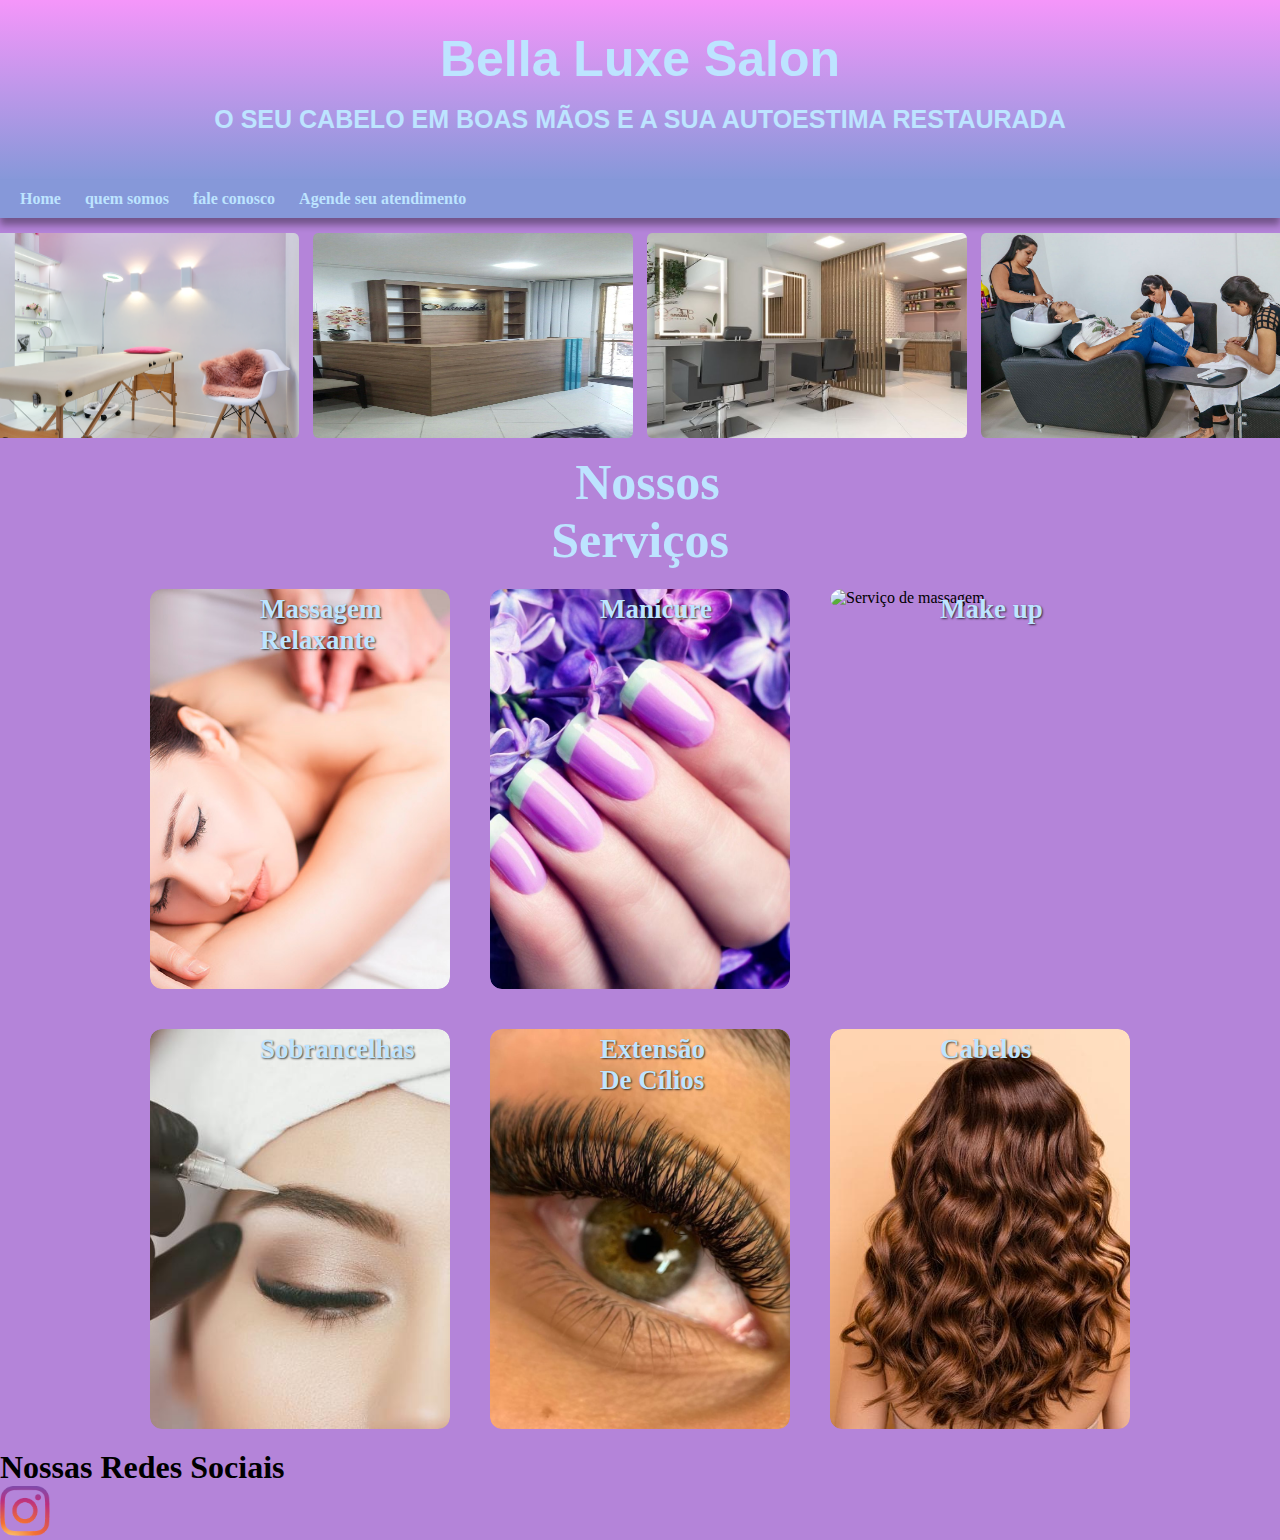
==== Portfolio/Index.html @ 96870539 "Mudança de fotos em Serviços" ====
<!DOCTYPE html>
<html lang="pt-Br">
<head>
    <meta charset="UTF-8">
    <meta http-equiv="X-UA-Compatible" content="IE=edge">
    <meta name="viewport" content="width=device-width, initial-scale=1.0">
    <title>Bella Luxe Salon</title>
    <link rel="stylesheet" href="style.css">
</head>
<body>
    <header>
        <h1> Bella Luxe Salon </h1>

        <h2>O SEU CABELO EM BOAS MÃOS E A SUA AUTOESTIMA RESTAURADA</h2>
    </header>
    <Nav>
        <a href="#">Home</a>
        <a href="#">quem somos</a>
        <a href="#">fale conosco</a>
        <a href="#"> Agende seu atendimento </a>
    </Nav>

    <Main>

        <div id="salao">

            <div class="espaçoSalao"> <img src="img salao/Espaço para massagem.png" alt="Recepção">
            </div>
            
            <div class="espaçoSalao" ><img src="img salao/Recepção.jpg" alt="Recepção" ></div>

            <div class="espaçoSalao"><img  src="img salao/salão.jpg" alt="imagens do salão" ></div>

            <div class="espaçoSalao" ><img src="img salao/salãoUnhas.jpg" alt="espaço para unhas" ></div>
        </div>

        

        <h1> Nossos <br>
            Serviços</h1>

       <div id="servico">
           
            <div class="servicoSalão">
                 <img src="img salao/massagem-relaxante.jpg" alt="Serviço de massagem">
                <h4> Massagem Relaxante </h4>
            </div>
          
            <div class="servicoSalão">
                <img src="img salao/Manicure.jpg" alt="Serviço de massagem">
                <h4> Manicure </h4>
            </div>

            <div class="servicoSalão">
                <img src="img salao/Make-Up.jpg" alt="Serviço de massagem">
                <h4> Make up </h4>
            </div>
        
       </div>

       <div id="servico">
           
        <div class="servicoSalão">
             <img src="img salao/micropigmentacao-sobrancelhas-.jpg" alt="Serviço de massagem">
            <h4>Sobrancelhas</h4>
        </div>
      
        <div class="servicoSalão">
            <img src="img salao/extensão-de-cílios.jpg" alt="Serviço de massagem">
            <h4> Extensão <br> De Cílios </h4>
        </div>

        <div class="servicoSalão">
            <img src="img salao/Cabelos.jpg" alt="Serviço de massagem">
            <h4> Cabelos </h4>
        </div>
    
        </div>

    </Main>

    <footer>
        <h1>Nossas Redes Sociais</h1>
        <a href="https://www.instagram.com/"><img src="img salao/Instagram.png" alt="Instagram" width="50" height="50"></a>
    </footer>
    
</body>
</html>
---- Portfolio/style.css ----
@charset "utf-8";

:root{
    --cor0:#BDE4FF;
    --cor01:#8698D9;
    --cor02:#AEA1F0;
    --cor03:#B484D9;
    --cor04:#F596FA;
    --cor05:#623387;
    
}

*{
    margin: 0px;
    padding: 0px;
 
}

header h1{
    font-size: 50px;
    font-family: Arial, Helvetica, sans-serif;
    color: var(--cor0);
}

header h2{
    font-size: 25px;
    font-family: "Montserrat", Sans-serif;
    padding: 17px;
    color: var(--cor0);
}

header{
    background-image: linear-gradient(to bottom, var(--cor04), var(--cor01));
    min-height: 150px;
    text-align: center;
    padding-top: 30px;
}
nav{
    background-color:var(--cor01) ;
    padding: 10px;
    box-shadow: 0px 7px 7px rgba(0, 0, 0, 0.365);
}

nav > a{
    color: var(--cor0);
    padding: 10px;
    text-decoration: none;
    font-weight: bold;
    border-radius: 10px;
    transition-duration: 1s ;
}

nav >a:hover{
    background-color: var(--cor03);
    color: var(--cor0);
}

body{
    background-color:var(--cor03);
}


#salao{
    display: flex;
    justify-content: center;
    padding: 4px 5px;
    margin: 5px;
    border: 5px;  
}

.espaçoSalao img {
    display: flex;
    border: 10px;
    padding: 4px 5px;
    margin: 2px;
    width: 320px;
    height: 205px;
    border-radius: 10px; 
}

main h1{
    color: var(--cor0);
    text-indent: 24px;
    display: flex;
    font-size: 50px;
    justify-content: center;

}

#servico{
    display: flex;  
    justify-content: center;
    
}


.servicoSalão{
    padding: 0;
    overflow: hidden;
    position: relative;
    width: 300px;
    height: 400px;
    transition: all 0.3s linear;
    overflow: hidden;
    border-radius: 12px;
    justify-content: space-around;
    margin: 20px;
}

.servicoSalão img {
    border-radius: 12px;
    width: 100%;
    height: 100%;
    object-fit: cover;
    transition: all 0.3s linear; 
}

.servicoSalão h4{

    color: var(--cor0);
    font-size: 27px;
    text-shadow: 1px 1px 2px rgb(0, 0, 0, 0.7);
    position: absolute; 
    top: 5px;
    left: 110px;  
}

.servicoSalão1 h4{

    color: var(--cor0);
    font-size: 27px;
    text-shadow: 1px 1px 2px rgb(0, 0, 0, 0.7);
    position: absolute; 
    top: 5px;
    left: 110px;  
}


.servicoSalão:hover{
    box-shadow: 0 0 8px var(--cor0);
    border: 2 solid rgb(255, 255, 255) ;
    
}

.servicoSalão:hover img{
    scale: 1.2;
    
}
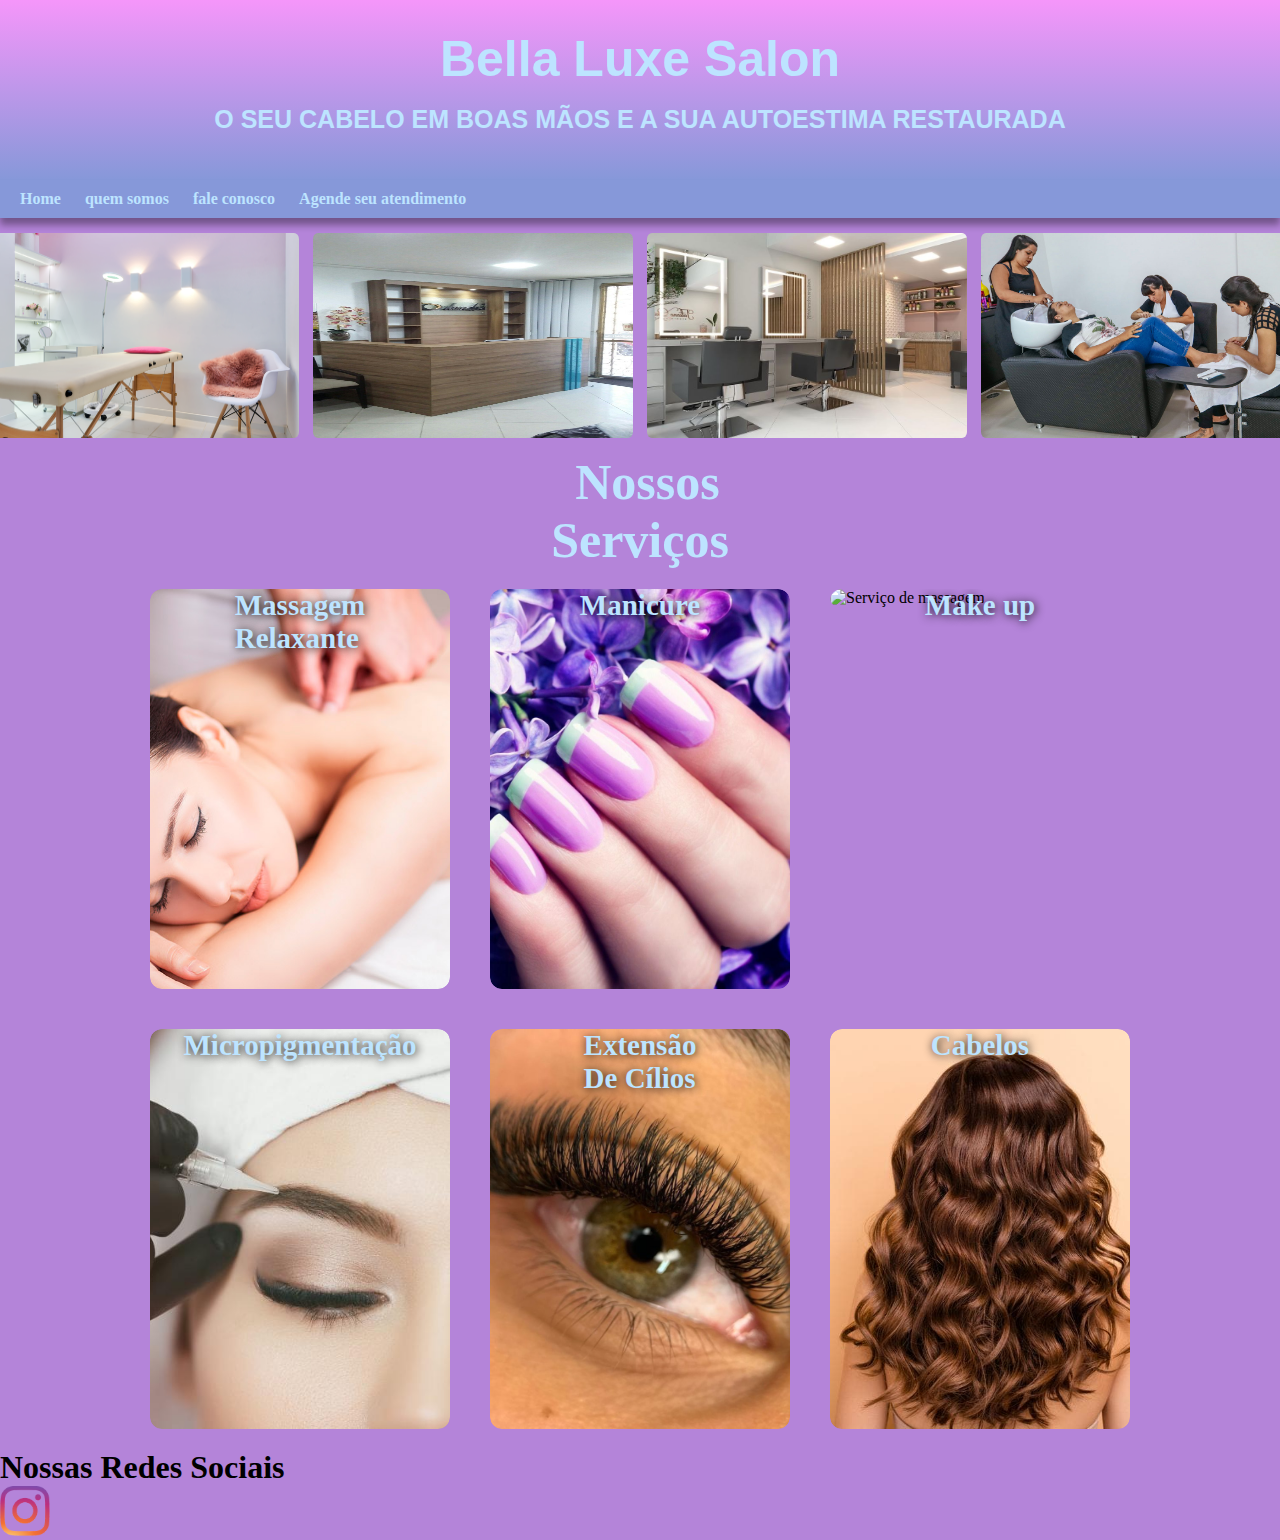
==== commit 747c20de: "Corrigido o erro das div" ====
--- a/Portfolio/Index.html
+++ b/Portfolio/Index.html
@@ -43,17 +43,25 @@
            
             <div class="servicoSalão">
                  <img src="img salao/massagem-relaxante.jpg" alt="Serviço de massagem">
-                <h4> Massagem Relaxante </h4>
+                <div class="teste">
+                    <h4> Massagem <br> Relaxante </h4>
+                </div>
             </div>
           
             <div class="servicoSalão">
                 <img src="img salao/Manicure.jpg" alt="Serviço de massagem">
-                <h4> Manicure </h4>
+                <div class="teste">
+                    <h4> Manicure </h4>
+                </div>
             </div>
 
             <div class="servicoSalão">
                 <img src="img salao/Make-Up.jpg" alt="Serviço de massagem">
-                <h4> Make up </h4>
+                <div class="teste">
+                    <h4> Make up </h4>
+                </div>
+                
+               
             </div>
         
        </div>
@@ -62,17 +70,23 @@
            
         <div class="servicoSalão">
              <img src="img salao/micropigmentacao-sobrancelhas-.jpg" alt="Serviço de massagem">
-            <h4>Sobrancelhas</h4>
+             <div class="teste">
+                <h4> Micropigmentação </h4>
+            </div>
         </div>
       
         <div class="servicoSalão">
             <img src="img salao/extensão-de-cílios.jpg" alt="Serviço de massagem">
-            <h4> Extensão <br> De Cílios </h4>
+            <div class="teste">
+                <h4> Extensão <br> De Cílios </h4>
+            </div>
         </div>
 
         <div class="servicoSalão">
             <img src="img salao/Cabelos.jpg" alt="Serviço de massagem">
-            <h4> Cabelos </h4>
+            <div class="teste">
+                <h4> Cabelos </h4>
+            </div>
         </div>
     
         </div>
--- a/Portfolio/style.css
+++ b/Portfolio/style.css
@@ -31,6 +31,7 @@
 
 header{
     background-image: linear-gradient(to bottom, var(--cor04), var(--cor01));
+    width: 100vw;
     min-height: 150px;
     text-align: center;
     padding-top: 30px;
@@ -115,24 +116,24 @@
     transition: all 0.3s linear; 
 }
 
-.servicoSalão h4{
-
-    color: var(--cor0);
-    font-size: 27px;
-    text-shadow: 1px 1px 2px rgb(0, 0, 0, 0.7);
+.teste{
+    display:flex;
+    justify-content: space-evenly;
+    width: 300px;
+    height: 400px;
     position: absolute; 
-    top: 5px;
-    left: 110px;  
+    top: 0%;
+    left: 0%; 
 }
 
-.servicoSalão1 h4{
 
+
+
+
+.servicoSalão h4{
     color: var(--cor0);
-    font-size: 27px;
-    text-shadow: 1px 1px 2px rgb(0, 0, 0, 0.7);
-    position: absolute; 
-    top: 5px;
-    left: 110px;  
+    font-size: 29px;
+    text-shadow: 1px 1px 10px rgb(0, 0, 0, 0.9);  
 }
 
 
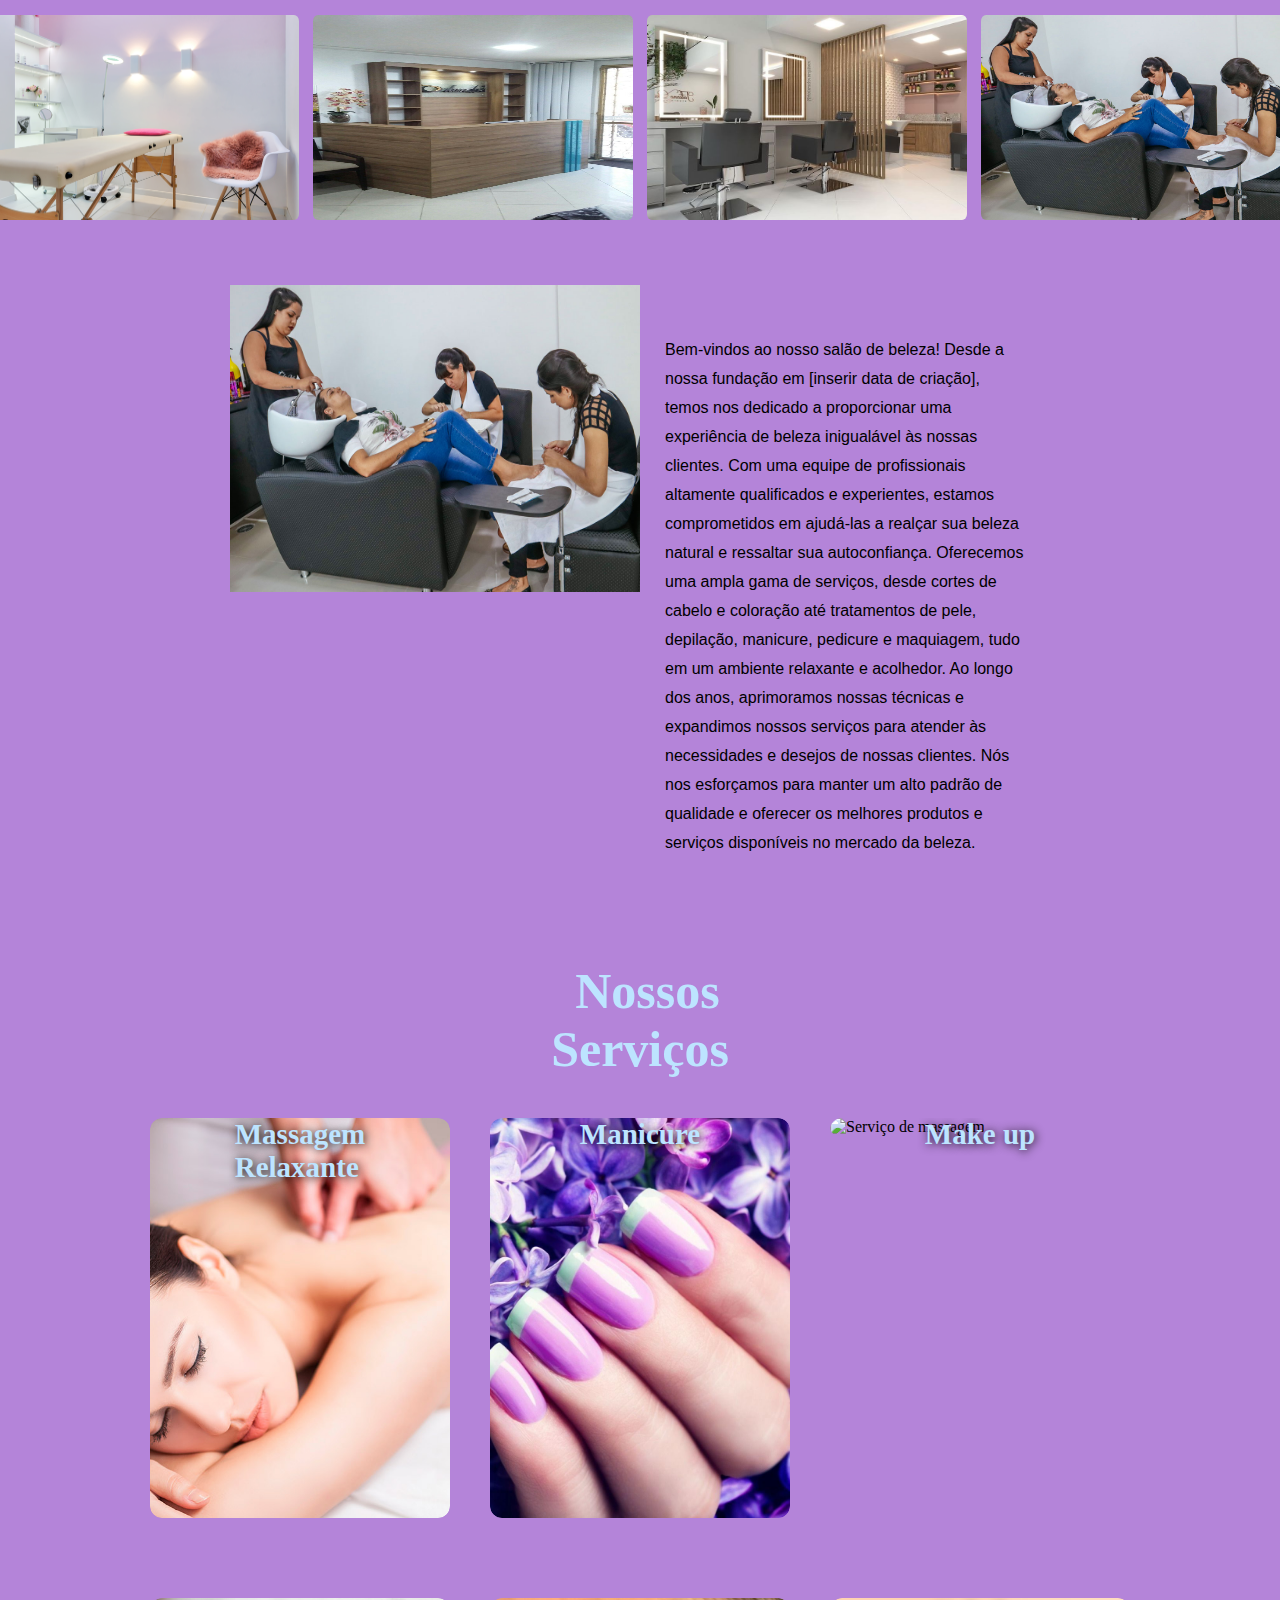
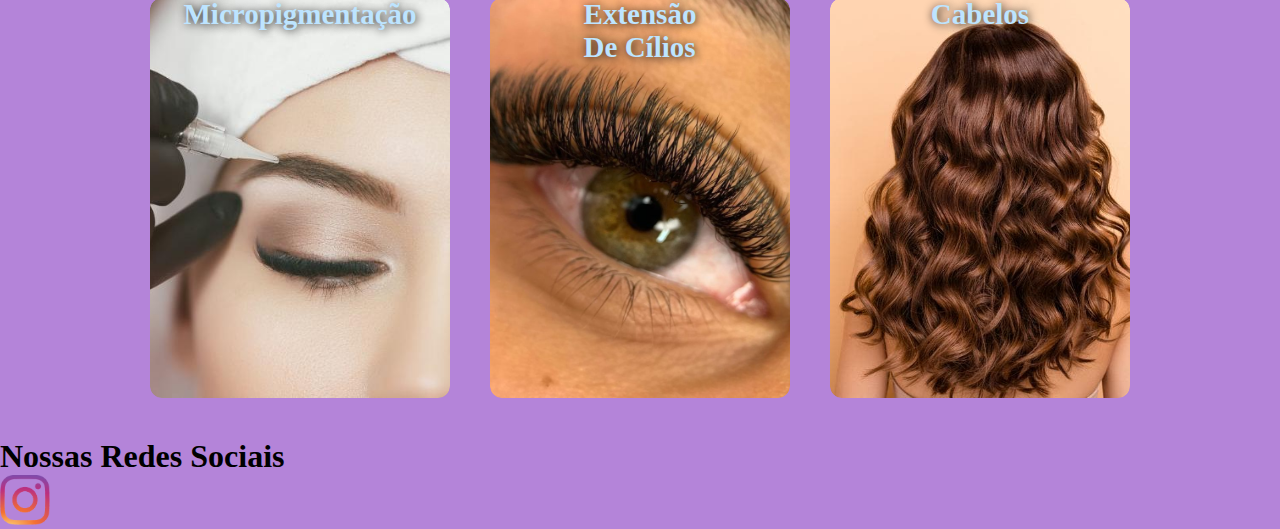
==== commit 4e3c2925: "Criado quem somos no index principal" ====
--- a/Portfolio/Index.html
+++ b/Portfolio/Index.html
@@ -1,5 +1,6 @@
 <!DOCTYPE html>
 <html lang="pt-Br">
+
 <head>
     <meta charset="UTF-8">
     <meta http-equiv="X-UA-Compatible" content="IE=edge">
@@ -7,74 +8,80 @@
     <title>Bella Luxe Salon</title>
     <link rel="stylesheet" href="style.css">
 </head>
-<body>
-    <header>
-        <h1> Bella Luxe Salon </h1>
+<Main>
 
-        <h2>O SEU CABELO EM BOAS MÃOS E A SUA AUTOESTIMA RESTAURADA</h2>
-    </header>
-    <Nav>
-        <a href="#">Home</a>
-        <a href="#">quem somos</a>
-        <a href="#">fale conosco</a>
-        <a href="#"> Agende seu atendimento </a>
-    </Nav>
+    <div id="salao">
 
-    <Main>
-
-        <div id="salao">
-
-            <div class="espaçoSalao"> <img src="img salao/Espaço para massagem.png" alt="Recepção">
-            </div>
-            
-            <div class="espaçoSalao" ><img src="img salao/Recepção.jpg" alt="Recepção" ></div>
-
-            <div class="espaçoSalao"><img  src="img salao/salão.jpg" alt="imagens do salão" ></div>
-
-            <div class="espaçoSalao" ><img src="img salao/salãoUnhas.jpg" alt="espaço para unhas" ></div>
+        <div class="espaçoSalao"> <img src="img salao/Espaço para massagem.png" alt="Recepção">
         </div>
 
-        
+        <div class="espaçoSalao"><img src="img salao/Recepção.jpg" alt="Recepção"></div>
 
+        <div class="espaçoSalao"><img src="img salao/salão.jpg" alt="imagens do salão"></div>
+
+        <div class="espaçoSalao"><img src="img salao/salãoUnhas.jpg" alt="espaço para unhas"></div>
+    </div>
+
+
+    <div class="quemSomos">
+
+        <div class="imgQuemSomos">
+            <img src="img salao/salãoUnhas.jpg" alt="">
+        </div>
+        <div class="texto">
+            <p> Bem-vindos ao nosso salão de beleza! Desde a nossa fundação em [inserir data de criação], temos nos
+                dedicado a
+                proporcionar uma experiência de beleza inigualável às nossas clientes.
+                Com uma equipe de profissionais altamente qualificados e experientes, estamos comprometidos em ajudá-las
+                a realçar sua beleza natural e ressaltar sua autoconfiança. Oferecemos uma ampla gama de serviços, desde
+                cortes de cabelo e coloração até tratamentos de pele, depilação, manicure, pedicure e maquiagem, tudo em
+                um ambiente relaxante e acolhedor.
+
+                Ao longo dos anos, aprimoramos nossas técnicas e expandimos nossos serviços para atender às necessidades
+                e desejos de nossas clientes. Nós nos esforçamos para manter um alto padrão de qualidade e oferecer os
+                melhores produtos e serviços disponíveis no mercado da beleza.</p>
+        </div>
+    </div>
+
+
+    <div id="teste2">
         <h1> Nossos <br>
             Serviços</h1>
+    </div>
 
-       <div id="servico">
-           
-            <div class="servicoSalão">
-                 <img src="img salao/massagem-relaxante.jpg" alt="Serviço de massagem">
-                <div class="teste">
-                    <h4> Massagem <br> Relaxante </h4>
-                </div>
+    <div id="servico">
+
+        <div class="servicoSalão">
+            <img src="img salao/massagem-relaxante.jpg" alt="Serviço de massagem">
+            <div class="teste">
+                <h4> Massagem <br> Relaxante </h4>
             </div>
-          
-            <div class="servicoSalão">
-                <img src="img salao/Manicure.jpg" alt="Serviço de massagem">
-                <div class="teste">
-                    <h4> Manicure </h4>
-                </div>
+        </div>
+
+        <div class="servicoSalão">
+            <img src="img salao/Manicure.jpg" alt="Serviço de massagem">
+            <div class="teste">
+                <h4> Manicure </h4>
+            </div>
+        </div>
+
+        <div class="servicoSalão">
+            <img src="img salao/Make-Up.jpg" alt="Serviço de massagem">
+            <div class="teste">
+                <h4> Make up </h4>
             </div>
 
-            <div class="servicoSalão">
-                <img src="img salao/Make-Up.jpg" alt="Serviço de massagem">
-                <div class="teste">
-                    <h4> Make up </h4>
-                </div>
-                
-               
-            </div>
-        
-       </div>
+        </div>
+    </div>
 
-       <div id="servico">
-           
+    <div id="servico">
         <div class="servicoSalão">
-             <img src="img salao/micropigmentacao-sobrancelhas-.jpg" alt="Serviço de massagem">
-             <div class="teste">
+            <img src="img salao/micropigmentacao-sobrancelhas-.jpg" alt="Serviço de massagem">
+            <div class="teste">
                 <h4> Micropigmentação </h4>
             </div>
         </div>
-      
+
         <div class="servicoSalão">
             <img src="img salao/extensão-de-cílios.jpg" alt="Serviço de massagem">
             <div class="teste">
@@ -83,20 +90,21 @@
         </div>
 
         <div class="servicoSalão">
-            <img src="img salao/Cabelos.jpg" alt="Serviço de massagem">
+            <img src="img salao/Cabelos.jpg" alt="Serviço de    massagem">
             <div class="teste">
                 <h4> Cabelos </h4>
             </div>
         </div>
-    
-        </div>
 
-    </Main>
+    </div>
 
-    <footer>
-        <h1>Nossas Redes Sociais</h1>
-        <a href="https://www.instagram.com/"><img src="img salao/Instagram.png" alt="Instagram" width="50" height="50"></a>
-    </footer>
-    
+</Main>
+
+<footer>
+    <h1>Nossas Redes Sociais</h1>
+    <a href="https://www.instagram.com/"><img src="img salao/Instagram.png" alt="Instagram" width="50" height="50"></a>
+</footer>
+
 </body>
+
 </html>--- a/Portfolio/style.css
+++ b/Portfolio/style.css
@@ -70,6 +70,8 @@
 }
 
 .espaçoSalao img {
+
+    
     display: flex;
     border: 10px;
     padding: 4px 5px;
@@ -77,6 +79,37 @@
     width: 320px;
     height: 205px;
     border-radius: 10px; 
+}
+
+
+.quemSomos{
+    display: flex;
+    padding: 50px;
+    justify-content: center;
+    
+  
+}
+.imgQuemSomos img{
+    display: flex;
+    justify-content: center;
+    width:410px;
+    height: 307px;
+}
+
+.texto{
+    width:410px;
+    height: 307px;
+}
+
+
+.texto p{
+    padding: 50px 25px 50px 25px;
+    color: black;
+    font-family: Arial, Helvetica, sans-serif;
+    font-size: 16px;
+    font-weight: 400;
+    line-height: 29px;
+    
 }
 
 main h1{
@@ -91,9 +124,15 @@
 #servico{
     display: flex;  
     justify-content: center;
-    
+    bottom: 10px;
+    padding-bottom: 20px; 
+    padding-top: 20px;   
 }
 
+#teste2{
+    margin-top: 25%;   
+ 
+}
 
 .servicoSalão{
     padding: 0;
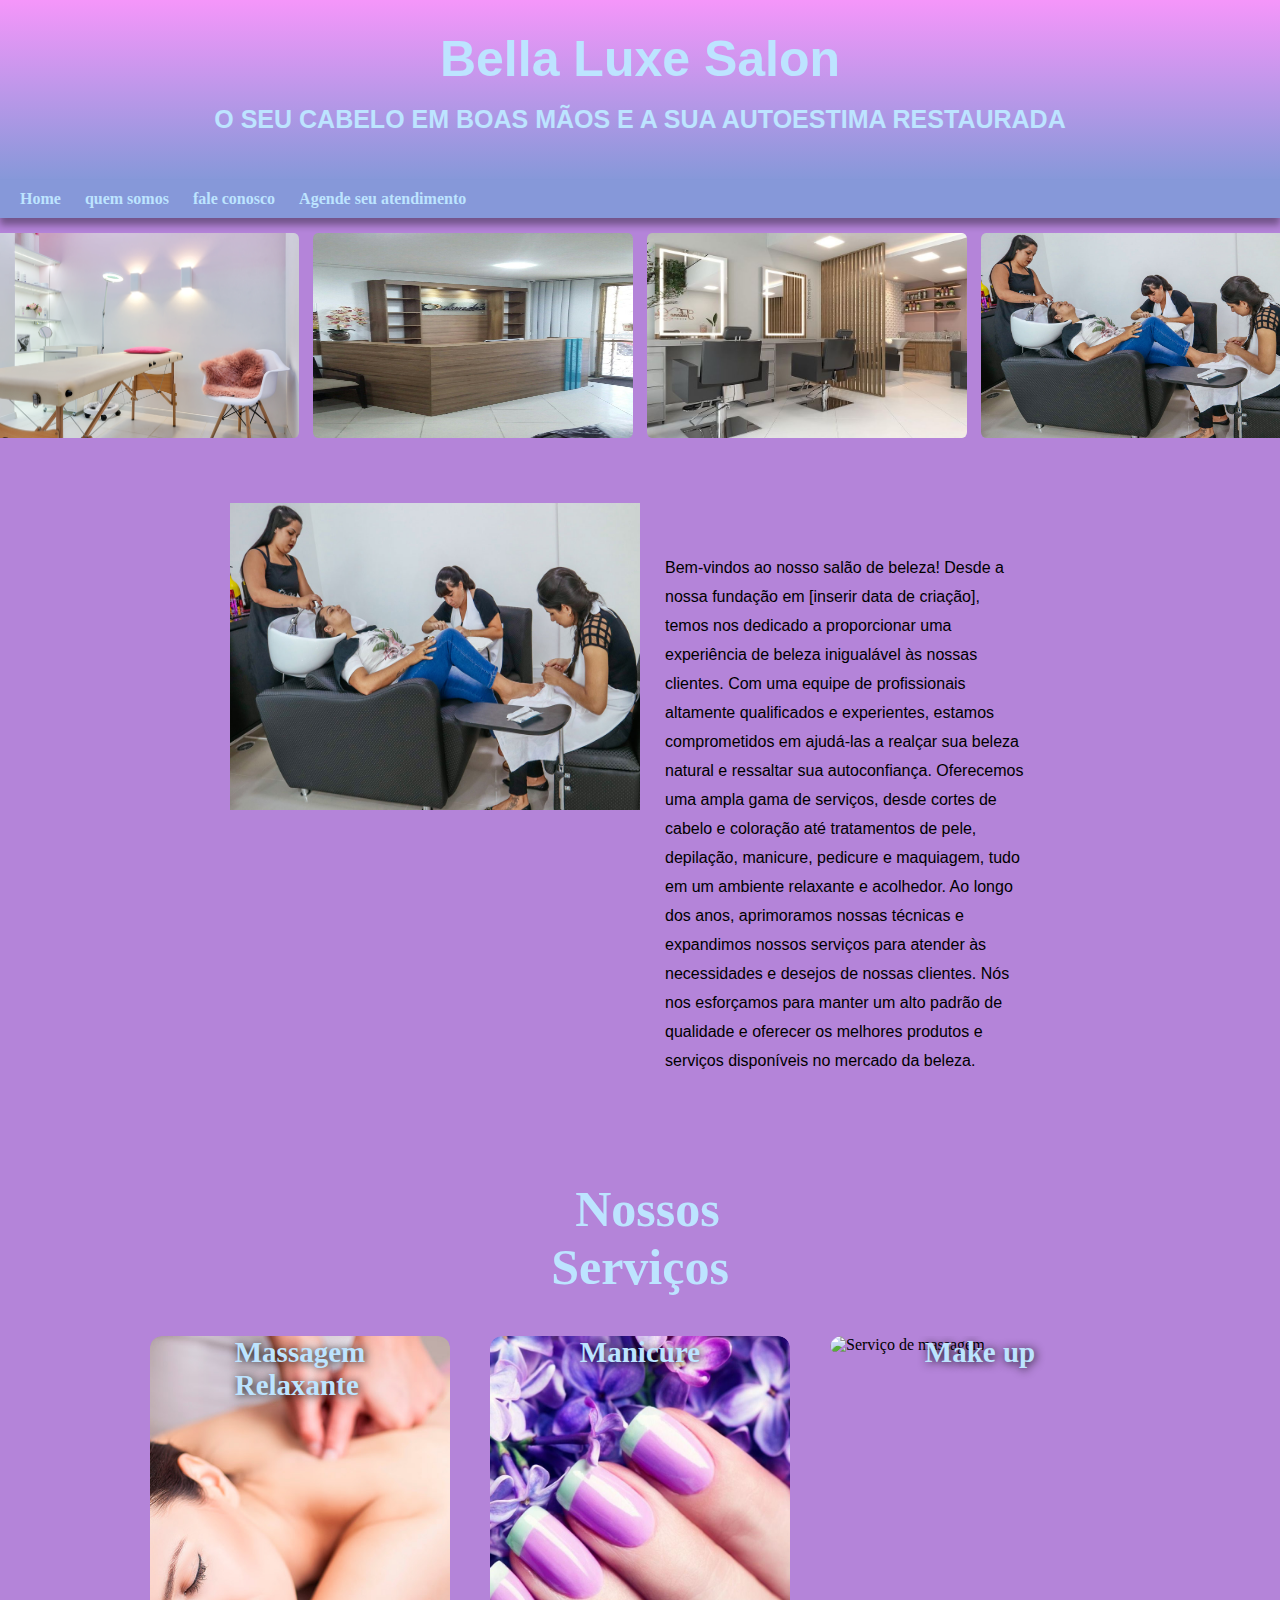
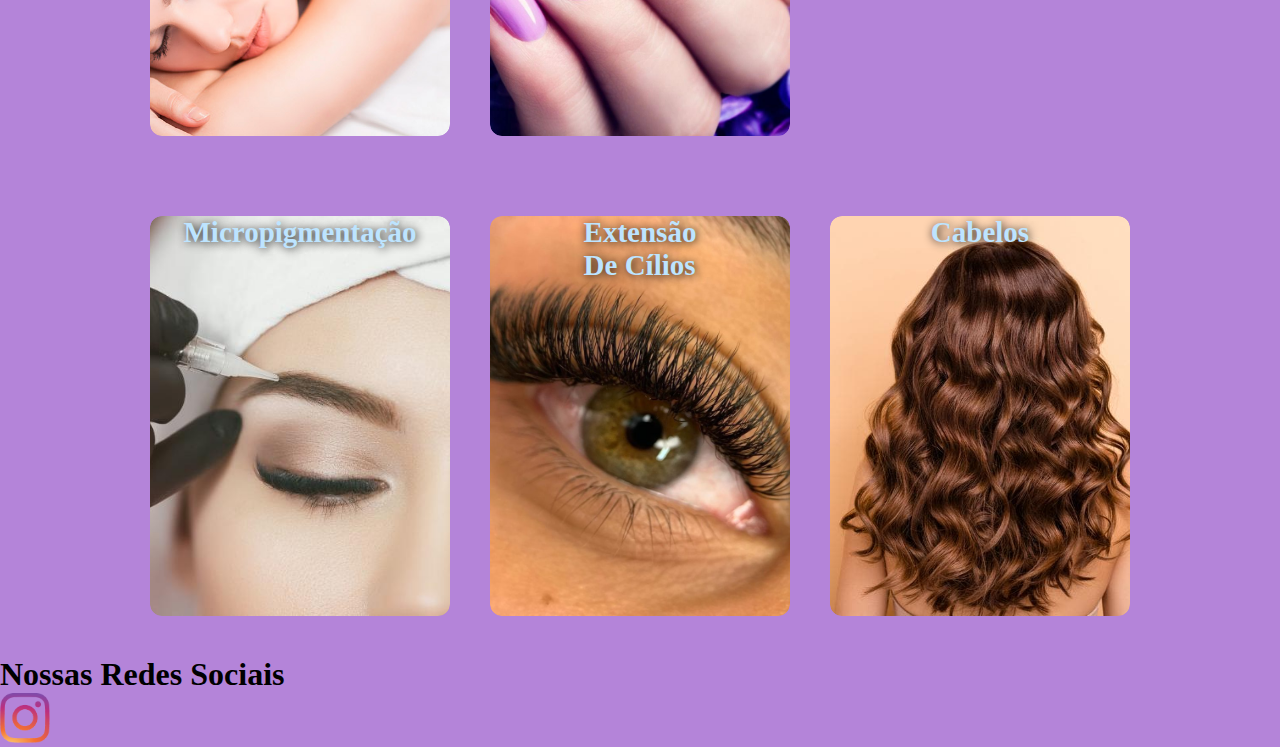
==== commit 804c05f9: "Correção de erro no header" ====
--- a/Portfolio/Index.html
+++ b/Portfolio/Index.html
@@ -8,98 +8,118 @@
     <title>Bella Luxe Salon</title>
     <link rel="stylesheet" href="style.css">
 </head>
-<Main>
 
-    <div id="salao">
+<header>
+    <h1> Bella Luxe Salon </h1>
+    <h2>O SEU CABELO EM BOAS MÃOS E A SUA AUTOESTIMA RESTAURADA</h2>
+</header>
 
-        <div class="espaçoSalao"> <img src="img salao/Espaço para massagem.png" alt="Recepção">
+<body>
+    <Nav>
+        <a href="#">Home</a>
+        <a href="#">quem somos</a>
+        <a href="#">fale conosco</a>
+        <a href="#"> Agende seu atendimento </a>
+    </Nav>
+
+    <Main>
+
+        <div id="salao">
+
+            <div class="espaçoSalao"> <img src="img salao/Espaço para massagem.png" alt="Recepção">
+            </div>
+
+            <div class="espaçoSalao"><img src="img salao/Recepção.jpg" alt="Recepção"></div>
+
+            <div class="espaçoSalao"><img src="img salao/salão.jpg" alt="imagens do salão"></div>
+
+            <div class="espaçoSalao"><img src="img salao/salãoUnhas.jpg" alt="espaço para unhas"></div>
         </div>
 
-        <div class="espaçoSalao"><img src="img salao/Recepção.jpg" alt="Recepção"></div>
 
-        <div class="espaçoSalao"><img src="img salao/salão.jpg" alt="imagens do salão"></div>
+        <div class="quemSomos">
 
-        <div class="espaçoSalao"><img src="img salao/salãoUnhas.jpg" alt="espaço para unhas"></div>
-    </div>
+            <div class="imgQuemSomos">
+                <img src="img salao/salãoUnhas.jpg" alt="">
+            </div>
+            <div class="texto">
+                <p> Bem-vindos ao nosso salão de beleza! Desde a nossa fundação em [inserir data de criação], temos nos
+                    dedicado a
+                    proporcionar uma experiência de beleza inigualável às nossas clientes.
+                    Com uma equipe de profissionais altamente qualificados e experientes, estamos comprometidos em
+                    ajudá-las
+                    a realçar sua beleza natural e ressaltar sua autoconfiança. Oferecemos uma ampla gama de serviços,
+                    desde
+                    cortes de cabelo e coloração até tratamentos de pele, depilação, manicure, pedicure e maquiagem,
+                    tudo em
+                    um ambiente relaxante e acolhedor.
 
-
-    <div class="quemSomos">
-
-        <div class="imgQuemSomos">
-            <img src="img salao/salãoUnhas.jpg" alt="">
-        </div>
-        <div class="texto">
-            <p> Bem-vindos ao nosso salão de beleza! Desde a nossa fundação em [inserir data de criação], temos nos
-                dedicado a
-                proporcionar uma experiência de beleza inigualável às nossas clientes.
-                Com uma equipe de profissionais altamente qualificados e experientes, estamos comprometidos em ajudá-las
-                a realçar sua beleza natural e ressaltar sua autoconfiança. Oferecemos uma ampla gama de serviços, desde
-                cortes de cabelo e coloração até tratamentos de pele, depilação, manicure, pedicure e maquiagem, tudo em
-                um ambiente relaxante e acolhedor.
-
-                Ao longo dos anos, aprimoramos nossas técnicas e expandimos nossos serviços para atender às necessidades
-                e desejos de nossas clientes. Nós nos esforçamos para manter um alto padrão de qualidade e oferecer os
-                melhores produtos e serviços disponíveis no mercado da beleza.</p>
-        </div>
-    </div>
-
-
-    <div id="teste2">
-        <h1> Nossos <br>
-            Serviços</h1>
-    </div>
-
-    <div id="servico">
-
-        <div class="servicoSalão">
-            <img src="img salao/massagem-relaxante.jpg" alt="Serviço de massagem">
-            <div class="teste">
-                <h4> Massagem <br> Relaxante </h4>
+                    Ao longo dos anos, aprimoramos nossas técnicas e expandimos nossos serviços para atender às
+                    necessidades
+                    e desejos de nossas clientes. Nós nos esforçamos para manter um alto padrão de qualidade e oferecer
+                    os
+                    melhores produtos e serviços disponíveis no mercado da beleza.</p>
             </div>
         </div>
 
-        <div class="servicoSalão">
-            <img src="img salao/Manicure.jpg" alt="Serviço de massagem">
-            <div class="teste">
-                <h4> Manicure </h4>
+
+        <div id="teste2">
+            <h1> Nossos <br>
+                Serviços</h1>
+        </div>
+
+        <div id="servico">
+
+            <div class="servicoSalão">
+                <img src="img salao/massagem-relaxante.jpg" alt="Serviço de massagem">
+                <div class="teste">
+                    <h4> Massagem <br> Relaxante </h4>
+                </div>
+            </div>
+
+            <div class="servicoSalão">
+                <img src="img salao/Manicure.jpg" alt="Serviço de massagem">
+                <div class="teste">
+                    <h4> Manicure </h4>
+                </div>
+            </div>
+
+            <div class="servicoSalão">
+                <img src="img salao/Make-Up.jpg" alt="Serviço de massagem">
+                <div class="teste">
+                    <h4> Make up </h4>
+                </div>
+
             </div>
         </div>
 
-        <div class="servicoSalão">
-            <img src="img salao/Make-Up.jpg" alt="Serviço de massagem">
-            <div class="teste">
-                <h4> Make up </h4>
+        <div id="servico">
+            <div class="servicoSalão">
+                <img src="img salao/micropigmentacao-sobrancelhas-.jpg" alt="Serviço de massagem">
+                <div class="teste">
+                    <h4> Micropigmentação </h4>
+                </div>
+            </div>
+
+            <div class="servicoSalão">
+                <img src="img salao/extensão-de-cílios.jpg" alt="Serviço de massagem">
+                <div class="teste">
+                    <h4> Extensão <br> De Cílios </h4>
+                </div>
+            </div>
+
+            <div class="servicoSalão">
+                <img src="img salao/Cabelos.jpg" alt="Serviço de    massagem">
+                <div class="teste">
+                    <h4> Cabelos </h4>
+                </div>
             </div>
 
         </div>
-    </div>
 
-    <div id="servico">
-        <div class="servicoSalão">
-            <img src="img salao/micropigmentacao-sobrancelhas-.jpg" alt="Serviço de massagem">
-            <div class="teste">
-                <h4> Micropigmentação </h4>
-            </div>
-        </div>
+    </Main>
 
-        <div class="servicoSalão">
-            <img src="img salao/extensão-de-cílios.jpg" alt="Serviço de massagem">
-            <div class="teste">
-                <h4> Extensão <br> De Cílios </h4>
-            </div>
-        </div>
-
-        <div class="servicoSalão">
-            <img src="img salao/Cabelos.jpg" alt="Serviço de    massagem">
-            <div class="teste">
-                <h4> Cabelos </h4>
-            </div>
-        </div>
-
-    </div>
-
-</Main>
-
+</body>
 <footer>
     <h1>Nossas Redes Sociais</h1>
     <a href="https://www.instagram.com/"><img src="img salao/Instagram.png" alt="Instagram" width="50" height="50"></a>
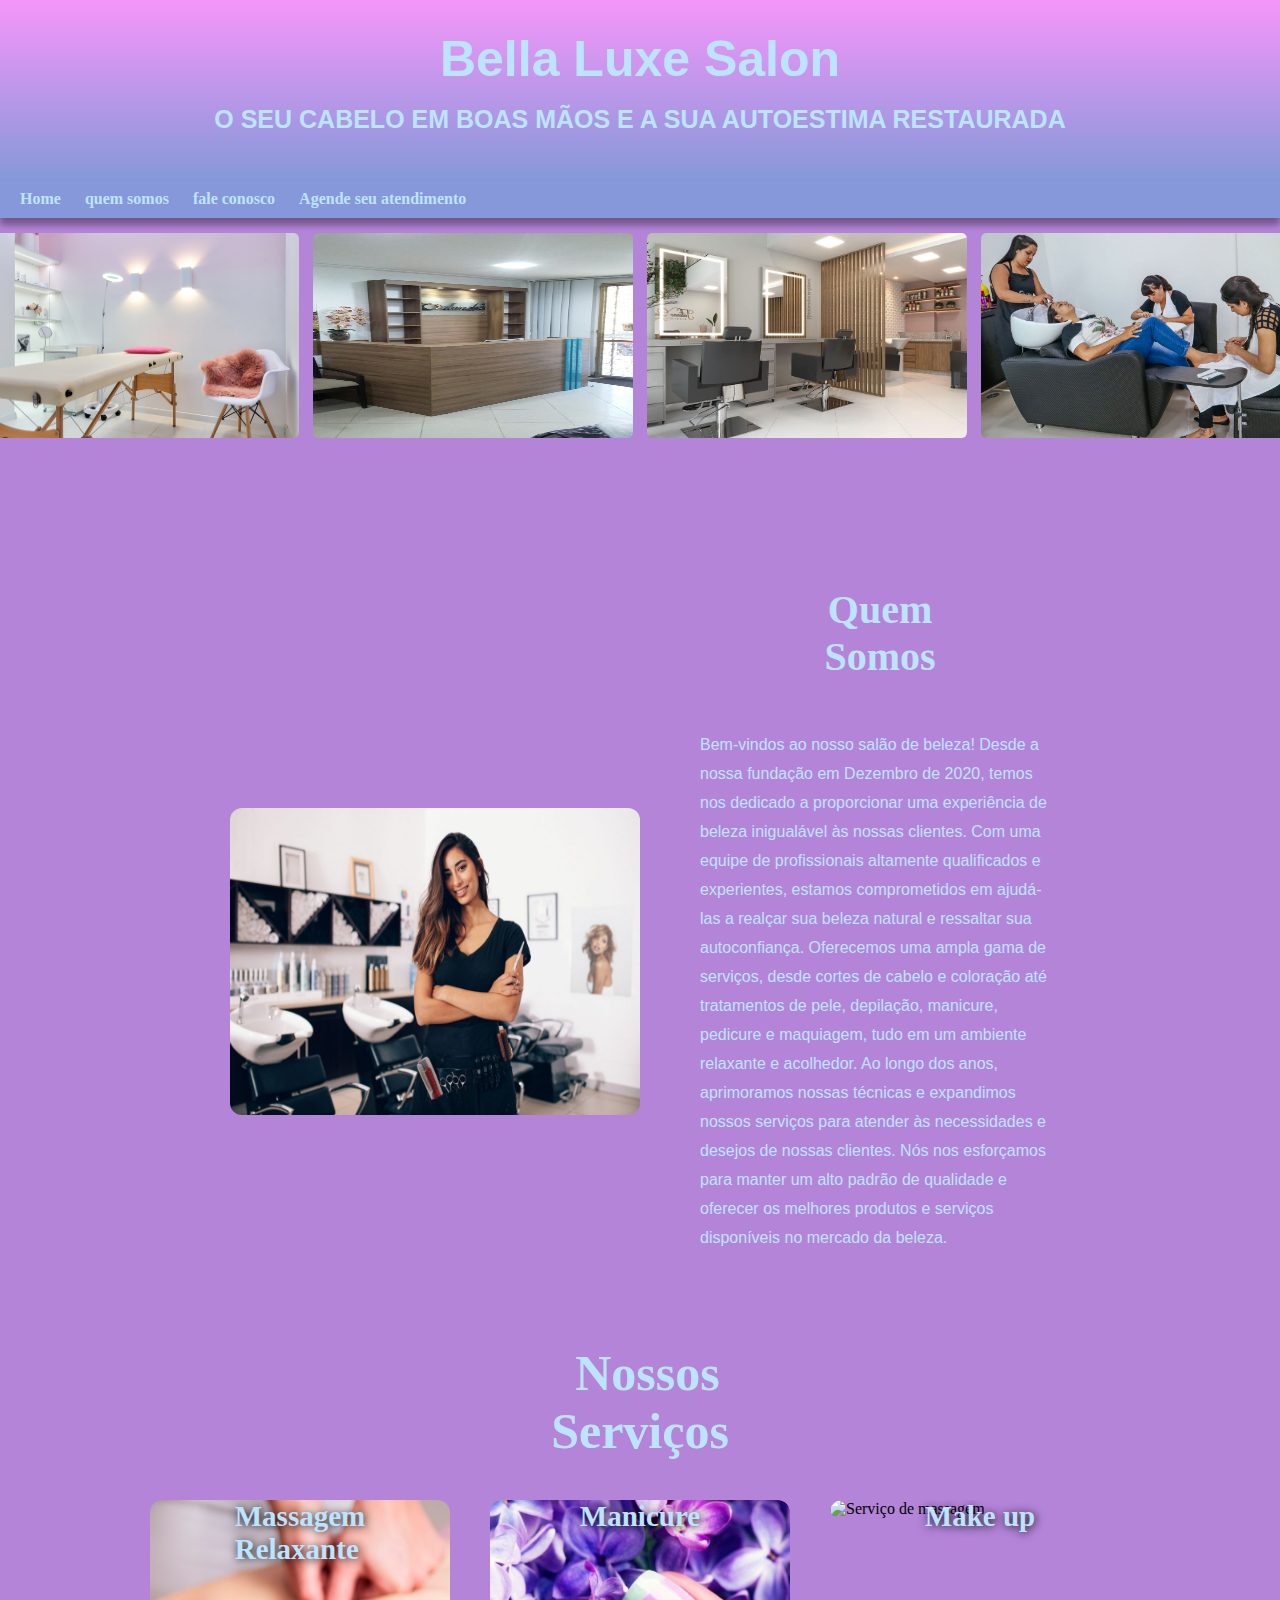
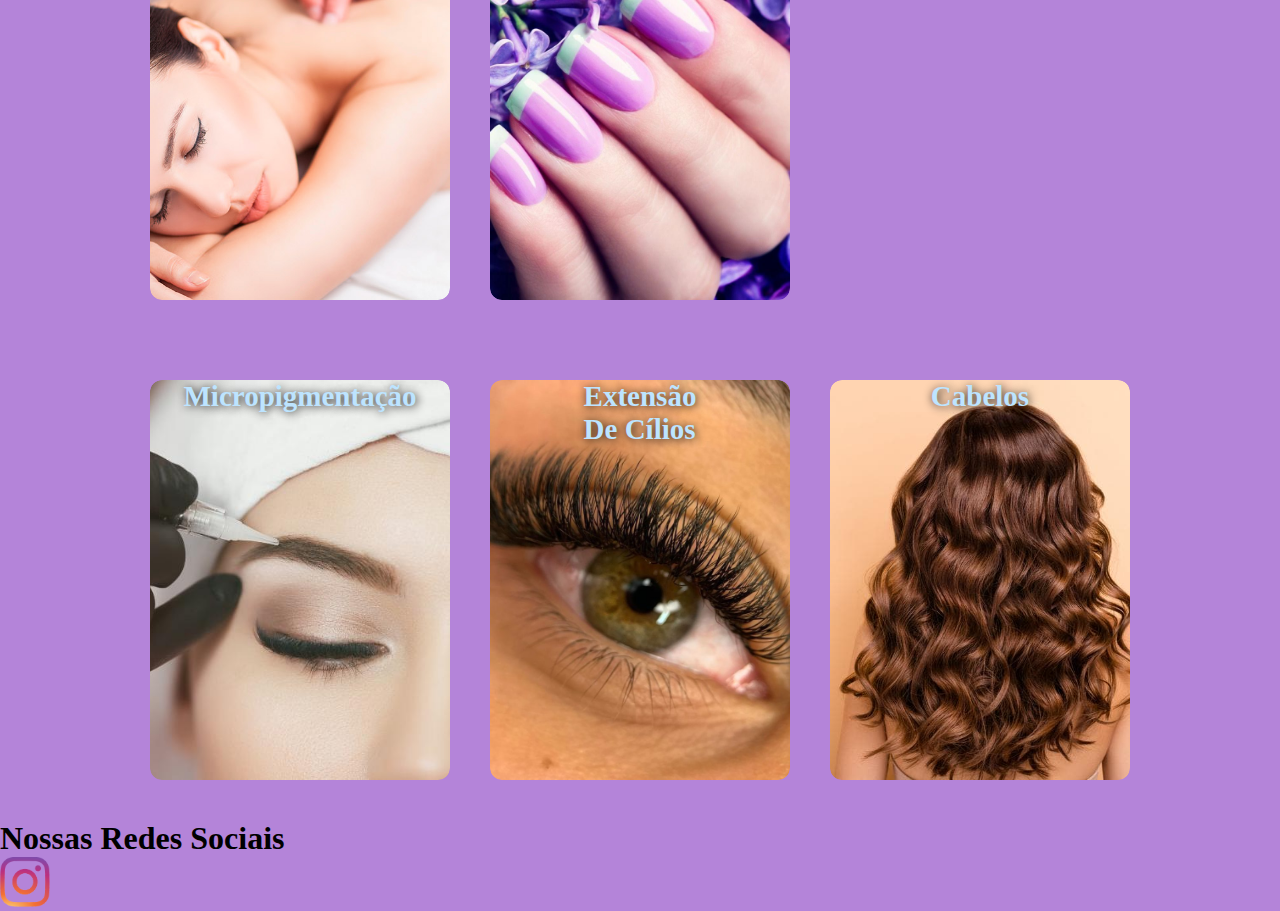
==== commit a3eb1e81: "Criado espaço para o texto" ====
--- a/Portfolio/Index.html
+++ b/Portfolio/Index.html
@@ -40,10 +40,14 @@
         <div class="quemSomos">
 
             <div class="imgQuemSomos">
-                <img src="img salao/salãoUnhas.jpg" alt="">
+                <img src="img salao/DonaSalão.jpg" alt="">
             </div>
+
+        
+           
             <div class="texto">
-                <p> Bem-vindos ao nosso salão de beleza! Desde a nossa fundação em [inserir data de criação], temos nos
+                <h2> Quem <br> Somos </h2>
+                <p> Bem-vindos ao nosso salão de beleza! Desde a nossa fundação em Dezembro de 2020, temos nos
                     dedicado a
                     proporcionar uma experiência de beleza inigualável às nossas clientes.
                     Com uma equipe de profissionais altamente qualificados e experientes, estamos comprometidos em
--- a/Portfolio/style.css
+++ b/Portfolio/style.css
@@ -86,31 +86,52 @@
     display: flex;
     padding: 50px;
     justify-content: center;
-    
-  
+    margin-top: 5%;
+
+}
+
+.imgQuemSomos{
+
+    padding: 0px 35px;
+
 }
 .imgQuemSomos img{
     display: flex;
     justify-content: center;
     width:410px;
     height: 307px;
+    margin-top: 60%;
+    border-radius: 12px;
+
 }
 
 .texto{
+    
     width:410px;
     height: 307px;
-}
-
-
+    margin-top: 2%;
+    
+}
+
+.texto h2{
+    color: var(--cor0);
+    font-size: 40px;
+    text-align: center;
+
+}
 .texto p{
     padding: 50px 25px 50px 25px;
-    color: black;
+    color: var(--cor0);
     font-family: Arial, Helvetica, sans-serif;
     font-size: 16px;
     font-weight: 400;
     line-height: 29px;
-    
-}
+    letter-spacing: 0px;
+    animation-delay: 1600ms; 
+    :
+}
+    
+
 
 main h1{
     color: var(--cor0);
@@ -130,7 +151,7 @@
 }
 
 #teste2{
-    margin-top: 25%;   
+    margin-top: 14%;   
  
 }
 
@@ -167,8 +188,6 @@
 
 
 
-
-
 .servicoSalão h4{
     color: var(--cor0);
     font-size: 29px;
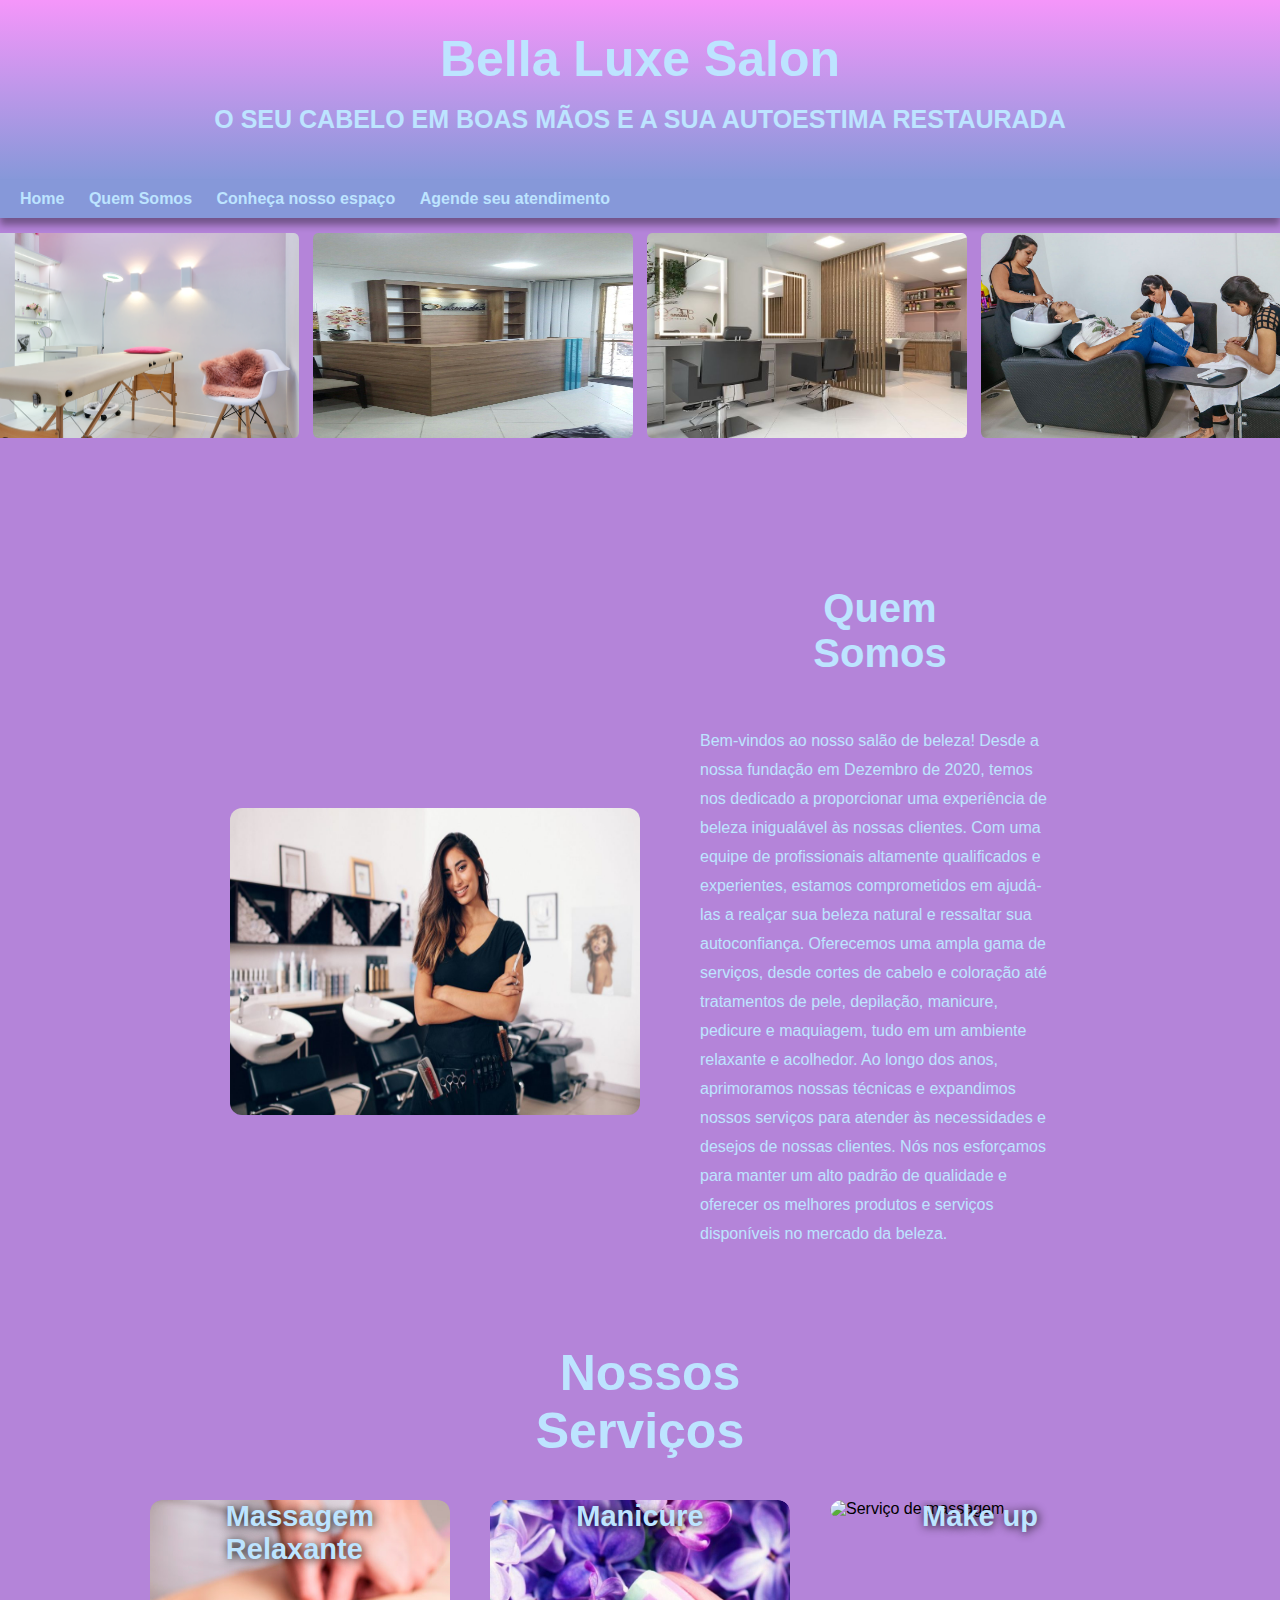
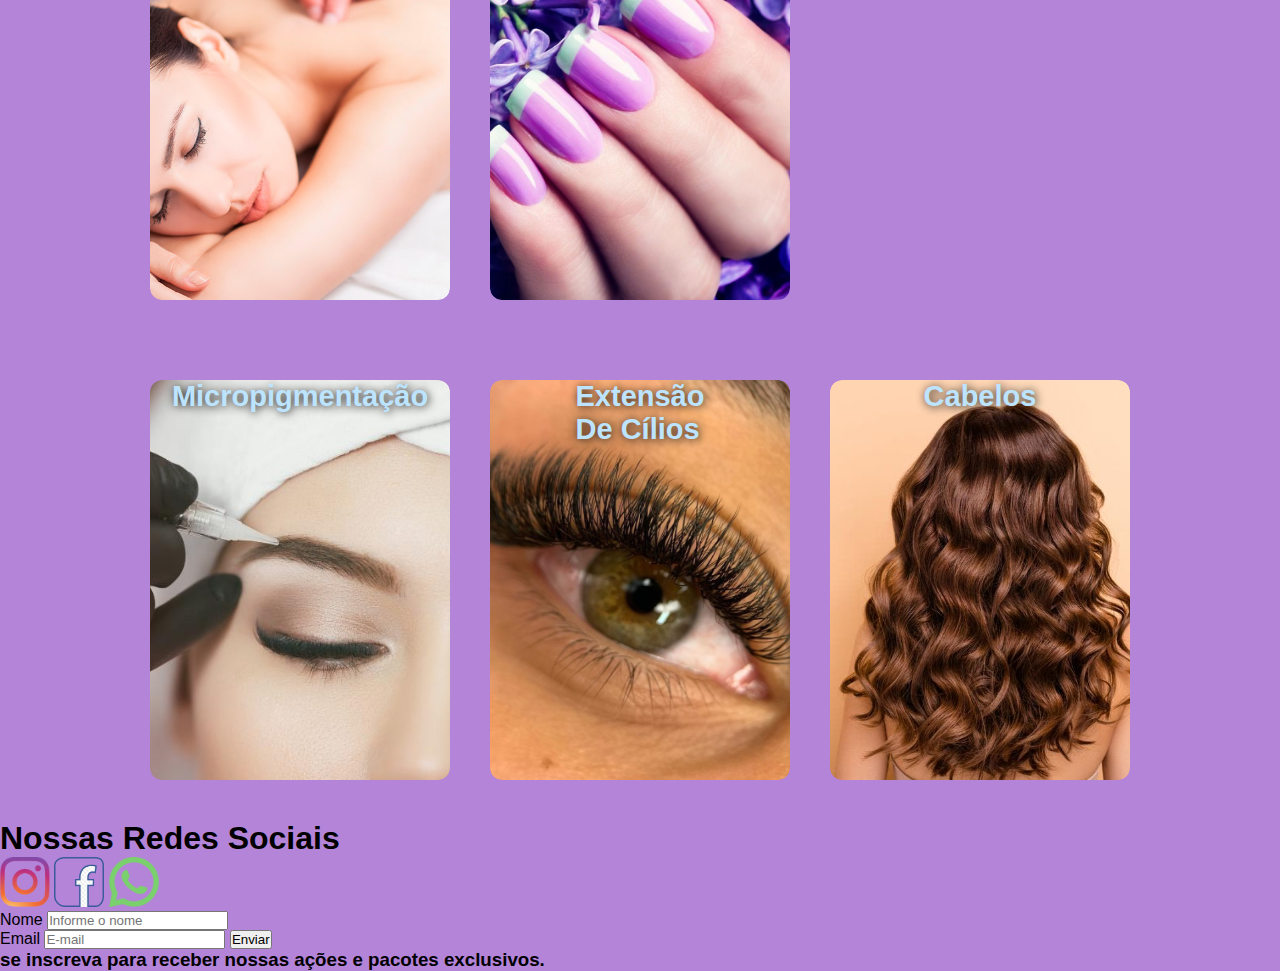
==== commit 66d1fa42: "Criado index 2" ====
--- a/Portfolio/Index.html
+++ b/Portfolio/Index.html
@@ -17,8 +17,8 @@
 <body>
     <Nav>
         <a href="#">Home</a>
-        <a href="#">quem somos</a>
-        <a href="#">fale conosco</a>
+        <a href="Index2.html">Quem Somos</a>
+        <a href="#">Conheça nosso espaço</a>
         <a href="#"> Agende seu atendimento </a>
     </Nav>
 
@@ -43,8 +43,8 @@
                 <img src="img salao/DonaSalão.jpg" alt="">
             </div>
 
-        
-           
+
+
             <div class="texto">
                 <h2> Quem <br> Somos </h2>
                 <p> Bem-vindos ao nosso salão de beleza! Desde a nossa fundação em Dezembro de 2020, temos nos
@@ -125,8 +125,28 @@
 
 </body>
 <footer>
+    
     <h1>Nossas Redes Sociais</h1>
     <a href="https://www.instagram.com/"><img src="img salao/Instagram.png" alt="Instagram" width="50" height="50"></a>
+    <a href="https://www.instagram.com/"><img src="img salao/facebbok.png" alt="Instagram" width="50" height="50"></a>
+    <a href="https://www.instagram.com/"><img src="img salao/whatsApp.png" alt="Instagram" width="50" height="50"></a>
+
+    <form>
+        <label for="txtNome"> Nome </label>
+        <input id="txtNome" type="Nome" placeholder="Informe o nome" required> </input>
+        <br>
+
+        <label for+"txtEmail"> Email </label>
+        <input id="txtEmail" type="email" placeholder="E-mail" required> </input>
+
+        <label for+"txtEmail"> </label>
+        <input type="Button" value="Enviar" >
+
+        <h3>se inscreva para receber
+            nossas ações e pacotes exclusivos.</h3>
+    </form>
+
+
 </footer>
 
 </body>
--- a/Portfolio/style.css
+++ b/Portfolio/style.css
@@ -13,7 +13,7 @@
 *{
     margin: 0px;
     padding: 0px;
- 
+    font-family: sans-serif; 
 }
 
 header h1{
@@ -113,12 +113,33 @@
     
 }
 
+
+
+@keyframes fade {
+
+
+    from{ 
+        transform: translate(100%, 0px) ;
+        opacity: 0.3;  
+    }
+
+    to{
+        opacity: 1;
+        transform: translate(0%, 0px) ;
+
+    }
+    
+}
 .texto h2{
     color: var(--cor0);
     font-size: 40px;
     text-align: center;
-
-}
+    animation: fade 1s ease  200ms backwards ;    
+    
+}
+
+
+
 .texto p{
     padding: 50px 25px 50px 25px;
     color: var(--cor0);
@@ -127,11 +148,12 @@
     font-weight: 400;
     line-height: 29px;
     letter-spacing: 0px;
-    animation-delay: 1600ms; 
-    :
-}
-    
-
+    animation-delay: 1600ms;
+    animation: fade 1s ease  200ms backwards ;    
+
+    
+}
+    
 
 main h1{
     color: var(--cor0);
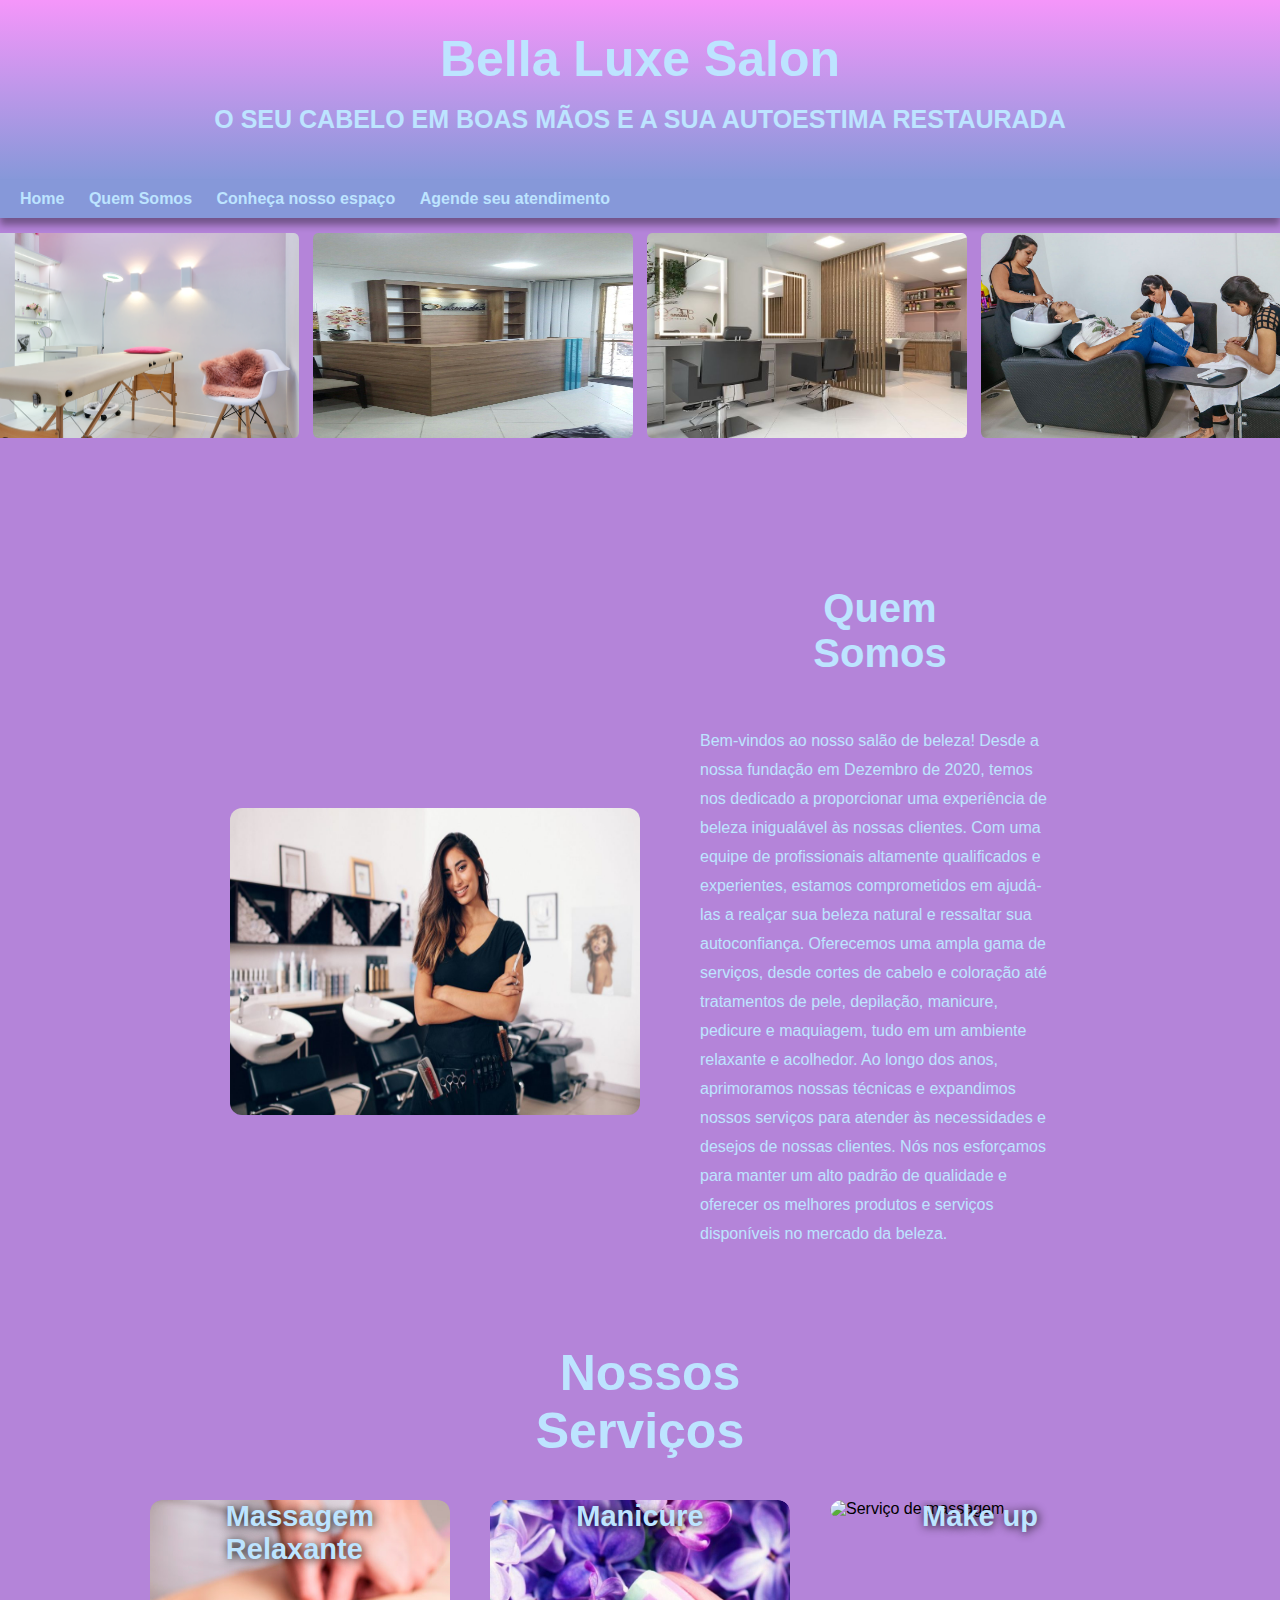
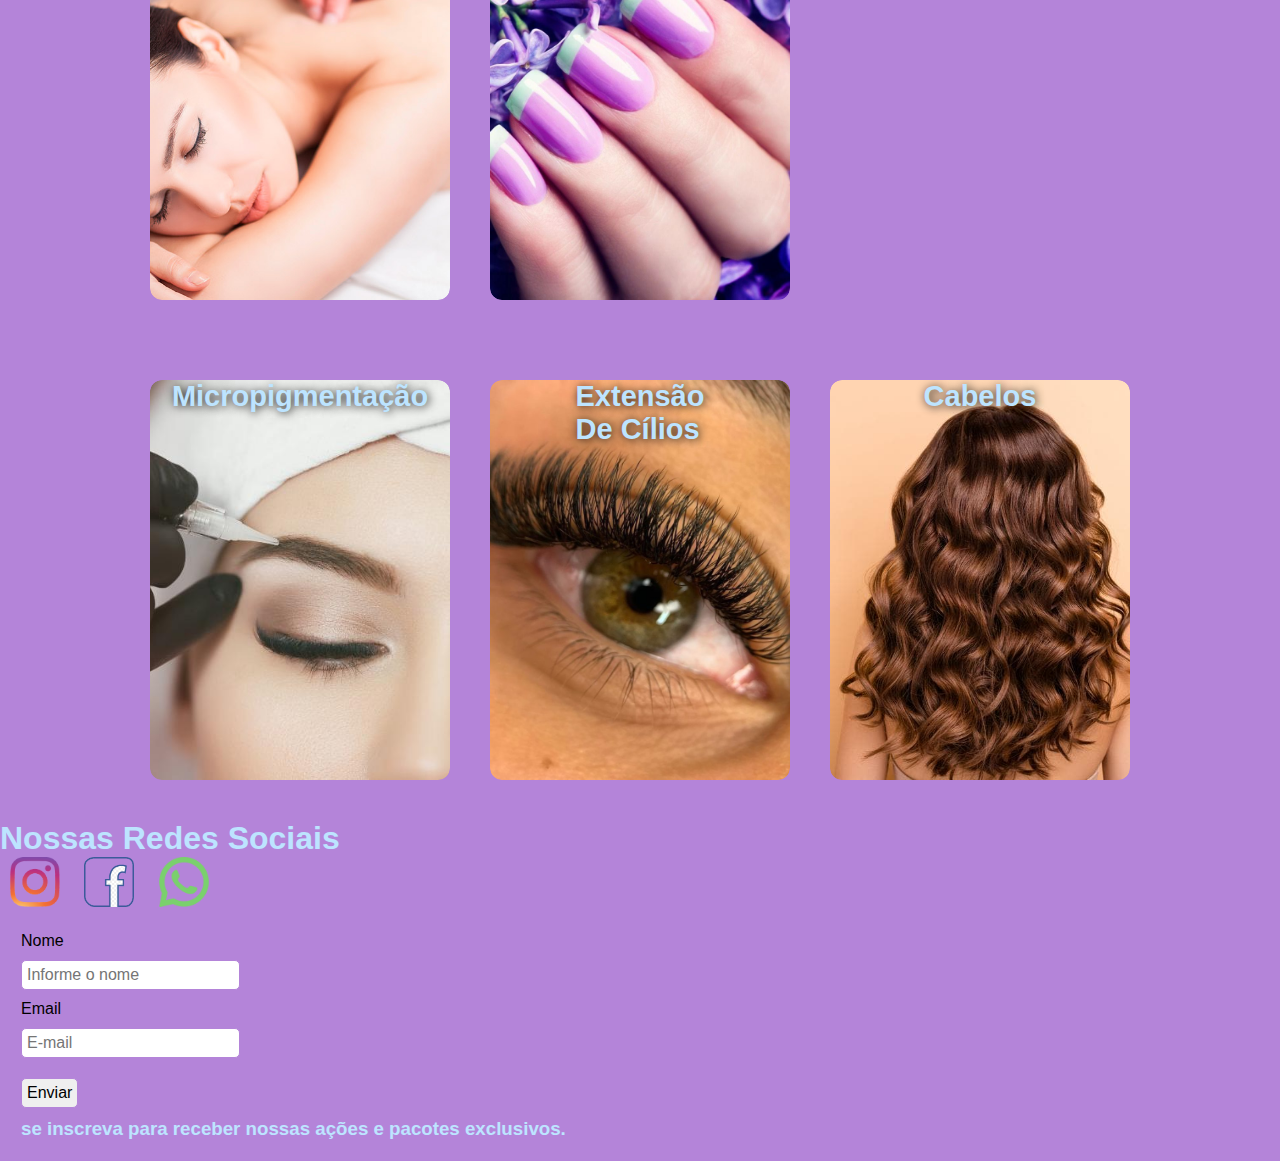
==== commit 9629385a: "Correção das tags de navegação" ====
--- a/Portfolio/Index.html
+++ b/Portfolio/Index.html
@@ -19,7 +19,7 @@
         <a href="#">Home</a>
         <a href="Index2.html">Quem Somos</a>
         <a href="#">Conheça nosso espaço</a>
-        <a href="#"> Agende seu atendimento </a>
+        <a href="https://web.whatsapp.com/"> Agende seu atendimento </a>
     </Nav>
 
     <Main>
@@ -128,8 +128,8 @@
     
     <h1>Nossas Redes Sociais</h1>
     <a href="https://www.instagram.com/"><img src="img salao/Instagram.png" alt="Instagram" width="50" height="50"></a>
-    <a href="https://www.instagram.com/"><img src="img salao/facebbok.png" alt="Instagram" width="50" height="50"></a>
-    <a href="https://www.instagram.com/"><img src="img salao/whatsApp.png" alt="Instagram" width="50" height="50"></a>
+    <a href="https://pt-br.facebook.com/"><img src="img salao/facebbok.png" alt="Instagram" width="50" height="50"></a>
+    <a href="https://web.whatsapp.com/"><img src="img salao/whatsApp.png" alt="Instagram" width="50" height="50"></a>
 
     <form>
         <label for="txtNome"> Nome </label>
--- a/Portfolio/style.css
+++ b/Portfolio/style.css
@@ -18,7 +18,6 @@
 
 header h1{
     font-size: 50px;
-    font-family: Arial, Helvetica, sans-serif;
     color: var(--cor0);
 }
 
@@ -226,4 +225,47 @@
 .servicoSalão:hover img{
     scale: 1.2;
     
-}+}
+
+footer{
+    background-color: var(--cor03);
+    
+}
+
+footer > a{
+    color: var(--cor0);
+    padding: 10px;
+    text-decoration: none;
+    font-weight: bold;
+    border-radius: 10px;
+}
+
+form {
+    background-color:var(--cor03);
+    font-family: Arial, sans-serif;
+    border: 1px solid var(--cor03);
+    padding: 20px;
+  }
+  
+  label {
+    display: block;
+    margin-bottom: 10px;
+  }
+  
+  input, button {
+    padding: 5px;
+    border: 1px solid var(--cor03);
+    border-radius: 5px;
+    font-size: 16px;
+    margin-bottom: 10px;
+  }
+
+  footer h1{
+    color: var(--cor0);
+  }
+  footer h3{
+    color: var(--cor0);
+  }
+  
+ 
+  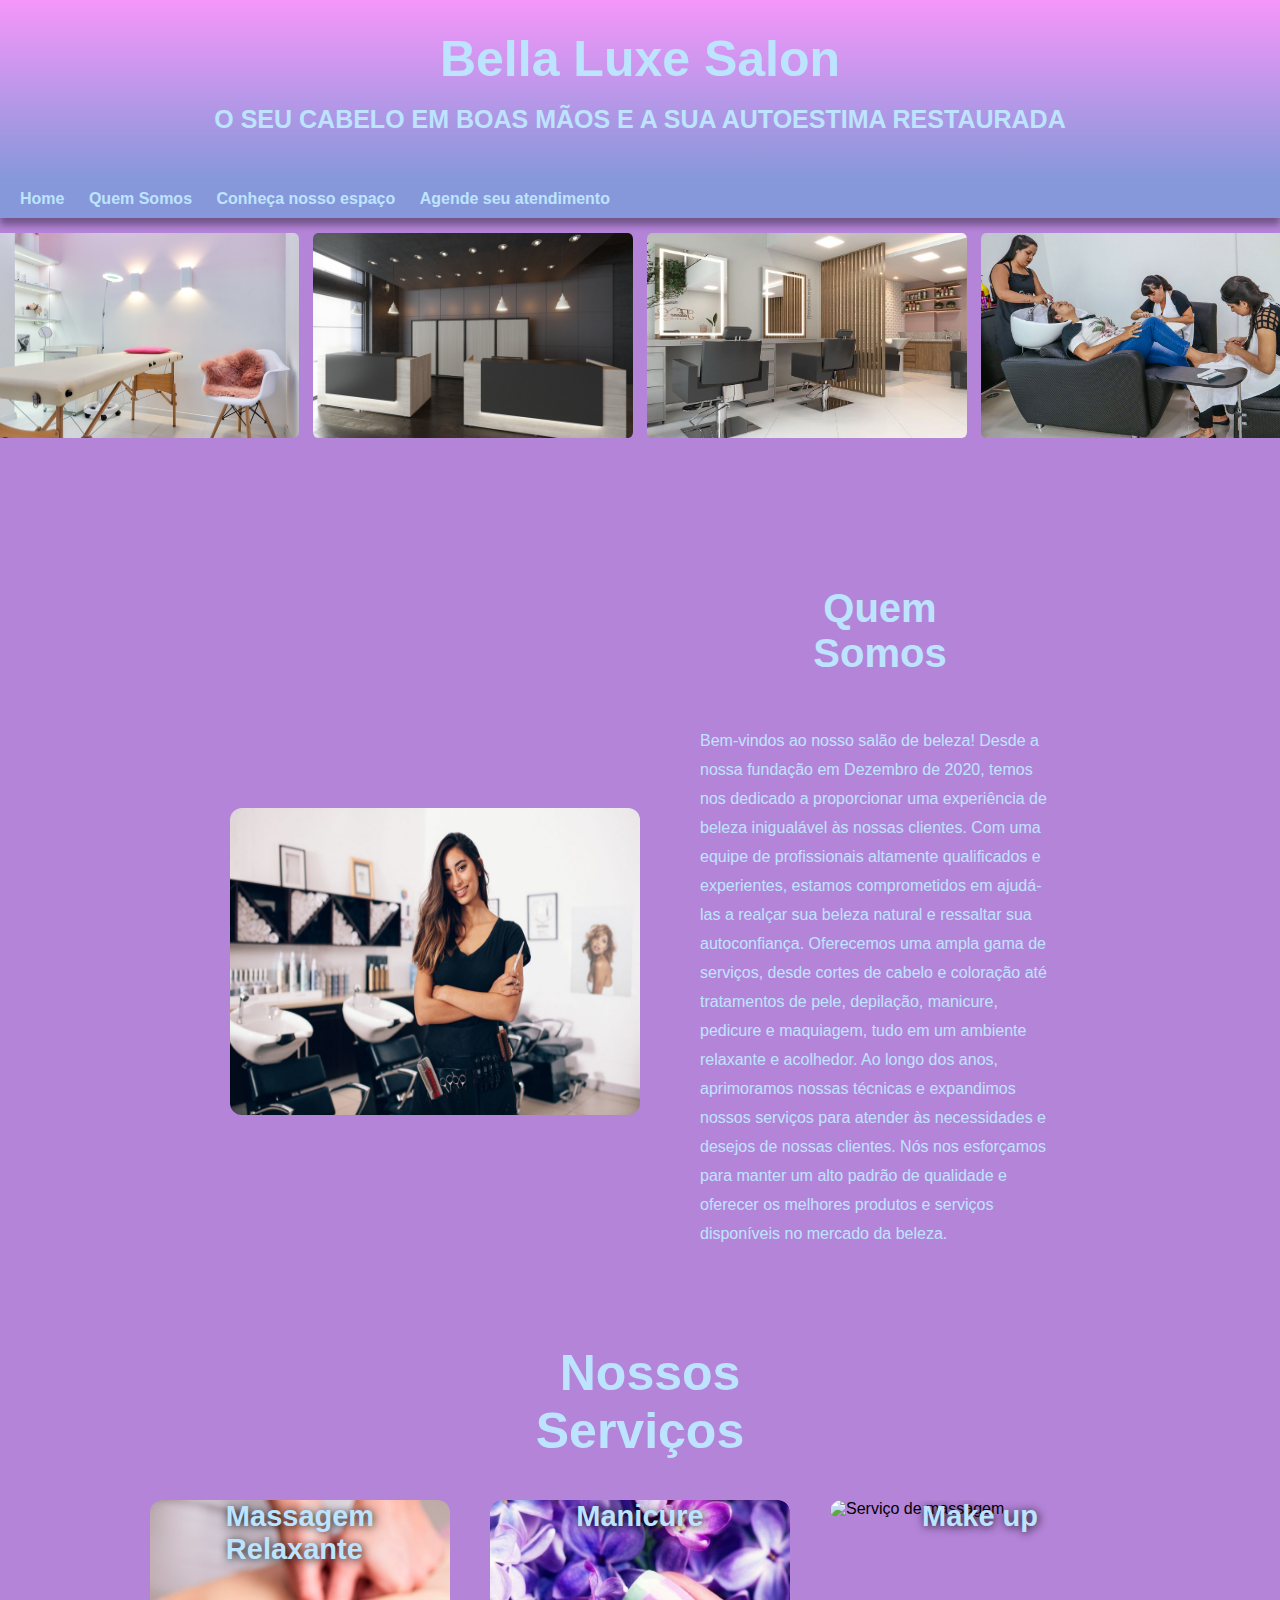
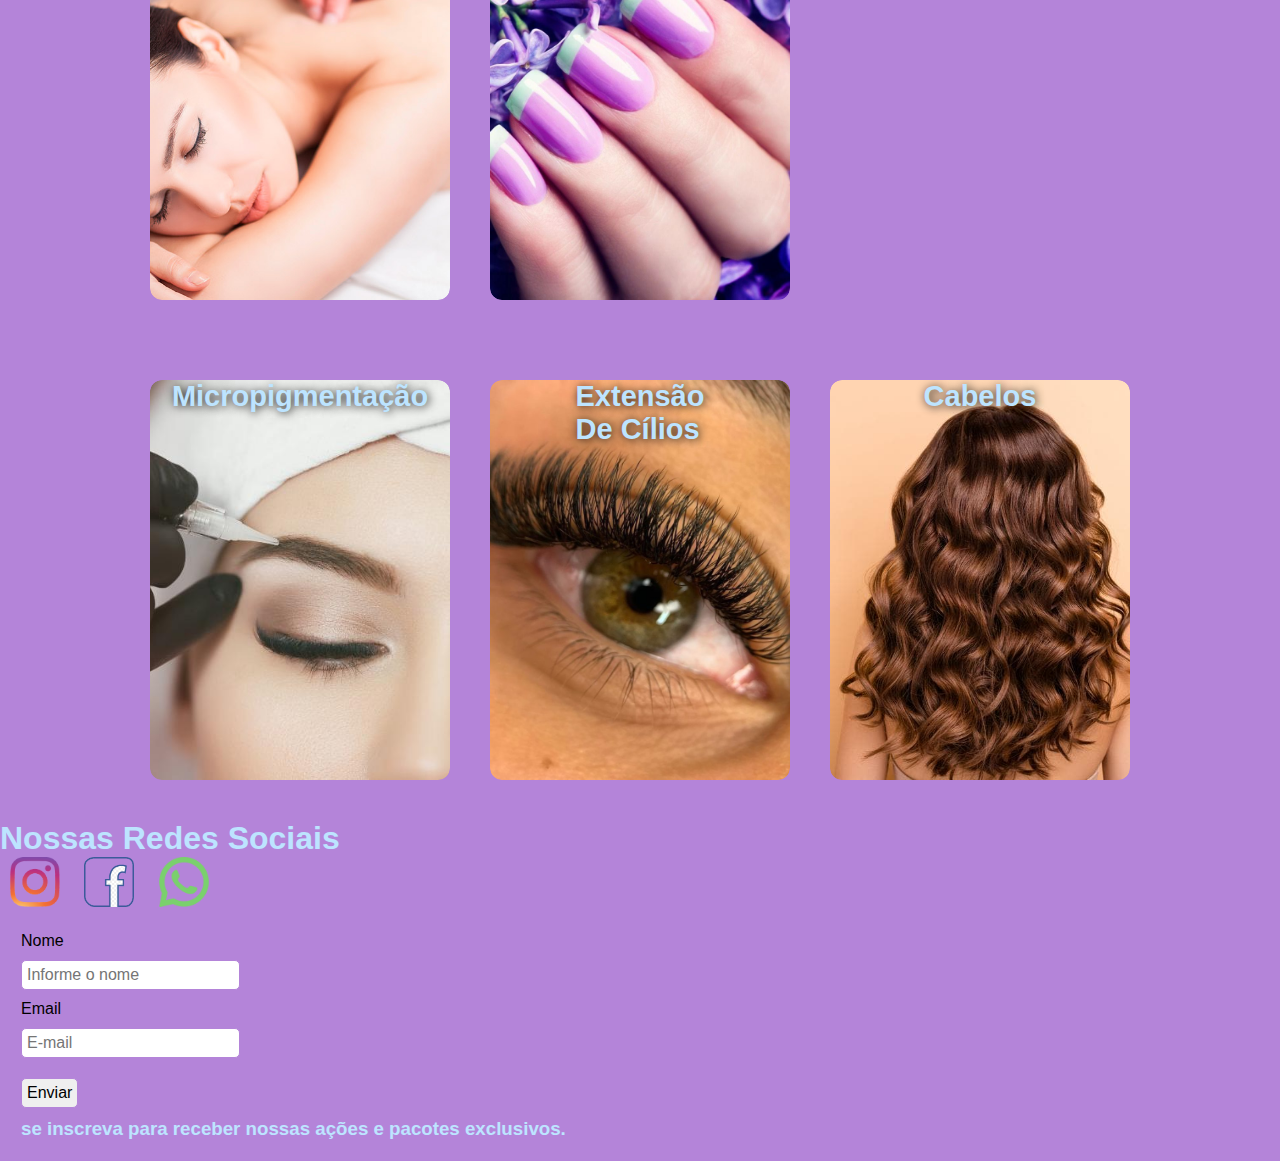
==== commit e4db27d3: "Mudado imagem da recepção" ====
--- a/Portfolio/Index.html
+++ b/Portfolio/Index.html
@@ -29,7 +29,7 @@
             <div class="espaçoSalao"> <img src="img salao/Espaço para massagem.png" alt="Recepção">
             </div>
 
-            <div class="espaçoSalao"><img src="img salao/Recepção.jpg" alt="Recepção"></div>
+            <div class="espaçoSalao"><img src="img salao/recepção1.jpg" alt="Recepção"></div>
 
             <div class="espaçoSalao"><img src="img salao/salão.jpg" alt="imagens do salão"></div>
 
